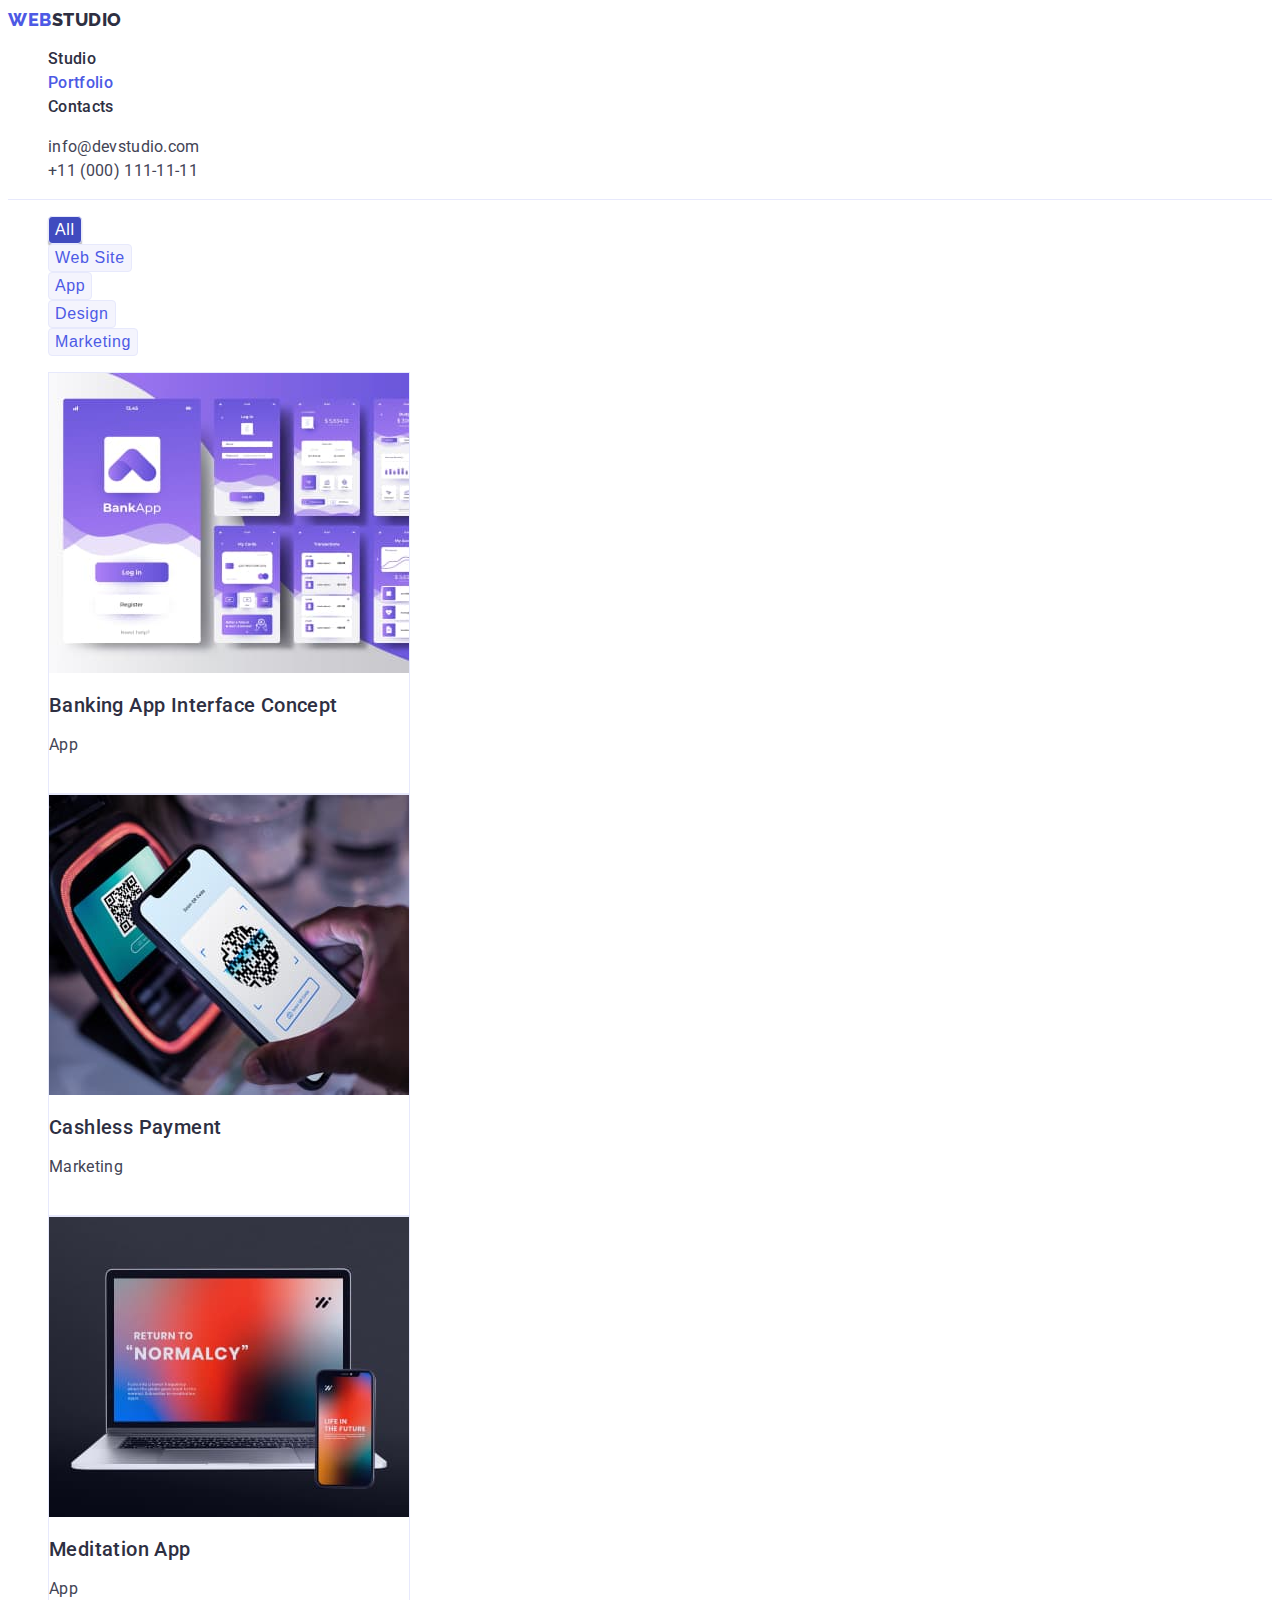
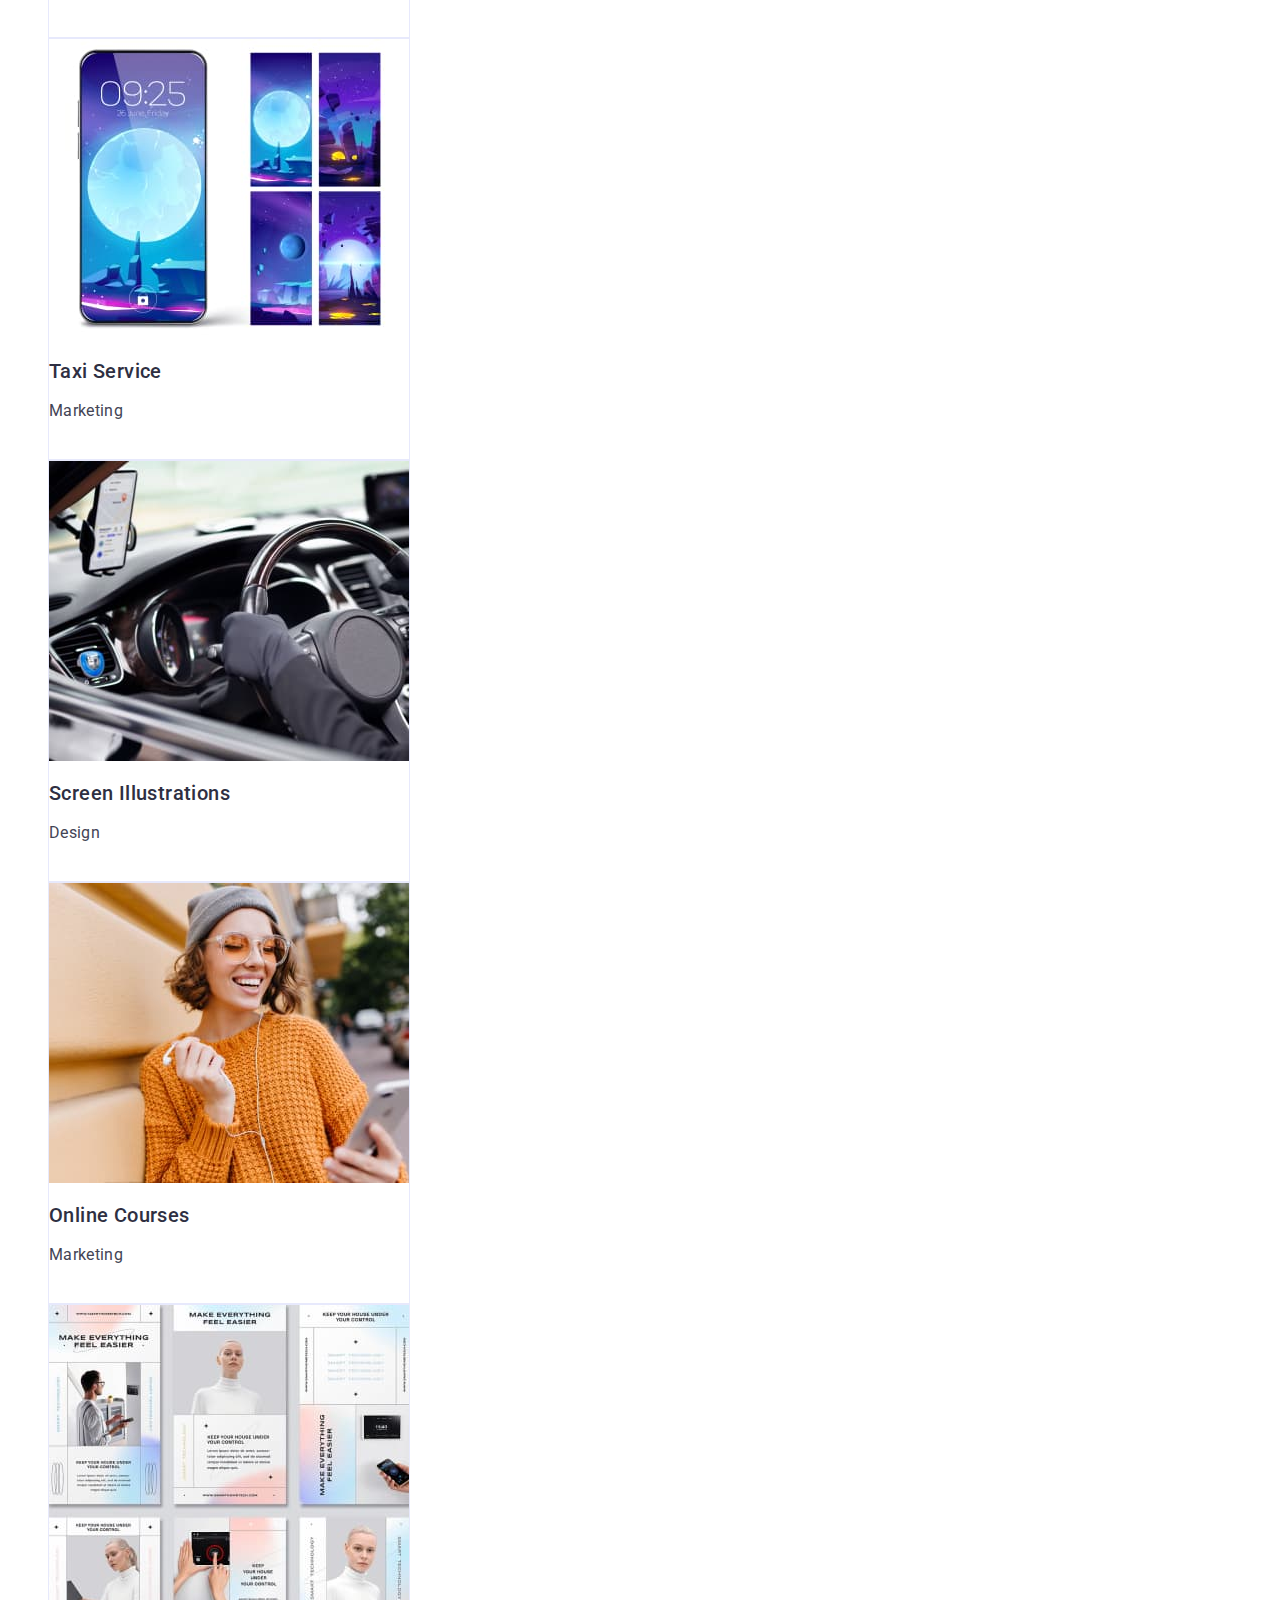
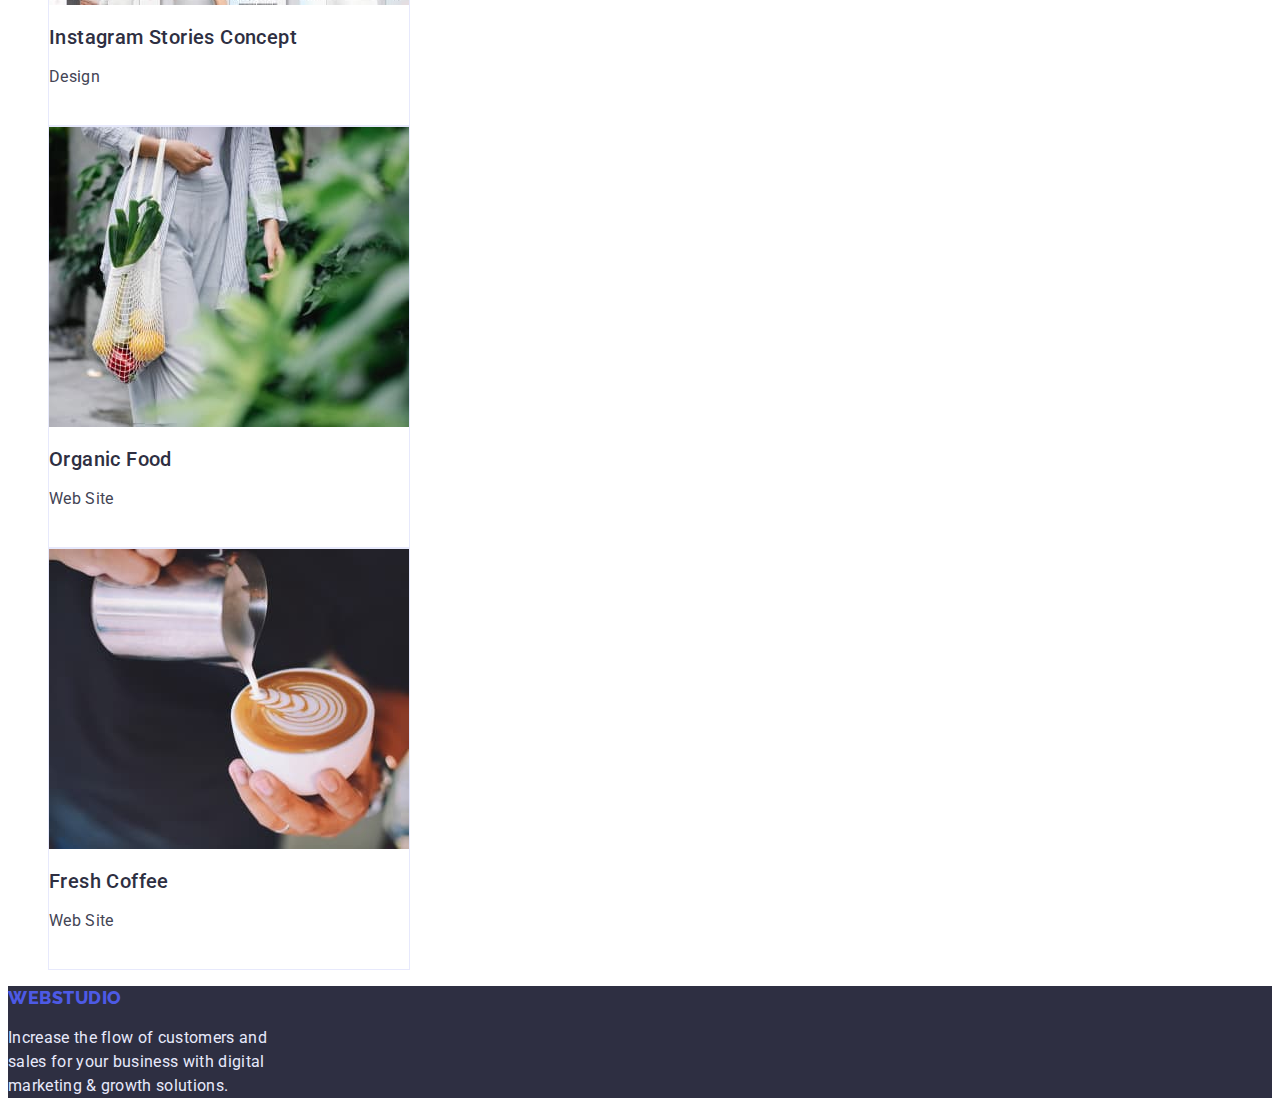
==== portfolio.html @ d4d86e33 "Add files via upload" ====
<!DOCTYPE html>
<html lang="en">

<head>
    <meta charset="UTF-8">
    <meta http-equiv="X-UA-Compatible" content="IE=edge">
    <meta name="viewport" content="width=device-width, initial-scale=1.0">
    <title>Portfolio</title>

    <!-- Fonts -->
    <link rel="preconnect" href="https://fonts.googleapis.com">
    <link rel="preconnect" href="https://fonts.gstatic.com" crossorigin>
    <link href="https://fonts.googleapis.com/css2?family=Raleway:wght@800&family=Roboto:wght@400;500;700;900&display=swap" rel="stylesheet">

    <!-- Custom styles -->
    <link rel="stylesheet" href="./css/styles.css"> 

</head>

<body class="body">
    <header class="header portfolio">
        <div class="header-container container">
            <a 
                href="./index.html" 
                class="logo">
                WEB<span class="logo-dark">STUDIO</span>
            </a> 
            <nav>
            <ul class="nav-list">
                <li class="nav-item">
                <a href="./index.html" 
                class="nav-link">Studio</a>
                </li>
                <li class="nav-item">
                <a href="./portfolio.html" 
                class="nav-link portfolio">Portfolio</a>
                </li>
                <li class="nav-item">
                <a href="#" 
                class="nav-link">Contacts</a>
                </li>
            </ul>
            </nav> 
            <ul class="contact-list">
                <li class="contact-item">
                <a href="mailto:info@devstudio.com" 
                class="contact-link">info@devstudio.com</a>
                </li>
                <li class="contact-item">
                <a href="tel:+110001111111" 
                class="contact-link">+11 (000) 111-11-11</a>
                </li>
            </ul>
        </div>    
    </header>

    <main>
        <section class="main">
            <h1 hidden>Portfolio</h1>
            <div>
                <ul class="button-list">
                    <li class="button-container">
                    <button type="button" class="button first">All</button>
                    </li>
                    <li class="button-container">
                    <button type="button" class="button">Web Site</button>
                    </li>
                    <li>
                    <button type="button" class="button">App</button> 
                    </li>
                    <li class="button-container">
                    <button type="button" class="button">Design</button>
                    </li>
                    <li class="button-container">
                    <button type="button" class="button">Marketing</button> 
                    </li>
                </ul>

                <ul class="project-list">
                    <li class="project-item">
                    <img src="./images/portfolio/img1.jpg" 
                    alt="Інтерфейс додатка в розробі" 
                    width="360" 
                    height="300"
                    class="project-img"> 
                    <h2 class="project-title">Banking App Interface Concept</h2> 
                    <p class="project-description">App</p>
                    </li>

                    <li class="project-item">
                    <img src="./images/portfolio/img2.jpg" 
                    alt="Оплата через штрих-код" 
                    width="360" 
                    height="300"
                    class="project-img">
                    <h2 class="project-title">Cashless Payment</h2>
                    <p class="project-description">Marketing</p>
                    </li>

                    <li class="project-item">
                    <img src="./images/portfolio/img3.jpg" 
                    alt="Сторінка сайту" 
                    width="360" 
                    height="300"
                    class="project-img">
                    <h2 class="project-title">Meditation App</h2>
                    <p class="project-description">App</p>
                    </li>

                    <li class="project-item">
                    <img src="./images/portfolio/img4.jpg" 
                    alt="Лок-скрін телефону" 
                    width="360" 
                    height="300" 
                    class="project-img">
                    <h2 class="project-title">Taxi Service</h2>
                    <p class="project-description">Marketing</p>
                    </li>

                    <li class="project-item">
                    <img src="./images/portfolio/img5.jpg" 
                    alt="Людина за рулем з телефоном прекріпленим до лобового стікла" 
                    width="360" 
                    height="300"
                    class="project-img">
                    <h2 class="project-title">Screen Illustrations</h2> 
                    <p class="project-description">Design</p>
                    </li>

                    <li class="project-item">
                    <img src="./images/portfolio/img6.jpg" 
                    alt="Дівчина з навушниками дивиться у телефон" 
                    width="360" 
                    height="300"
                    class="project-img">
                    <h2 class="project-title">Online Courses</h2>
                    <p class="project-description">Marketing</p>
                    </li>

                    <li class="project-item">
                    <img src="./images/portfolio/img7.jpg" 
                    alt="Дизайн сторіс" 
                    width="360" 
                    height="300"
                    class="project-img">
                    <h2 class="project-title">Instagram Stories Concept</h2> 
                    <p class="project-description">Design</p>
                    </li>

                    <li class="project-item">
                    <img src="./images/portfolio/img8.jpg" 
                    alt="Овочі у екологічному пакеті" 
                    width="360" 
                    height="300"
                    class="project-img">
                    <h2 class="project-title">Organic Food</h2>
                    <p class="project-description">Web Site</p>
                    </li>

                    <li class="project-item">
                    <img src="./images/portfolio/img9.jpg" 
                    alt="Кружка кави" 
                    width="360" 
                    height="300"
                    class="project-img">
                    <h2 class="project-title">Fresh Coffee</h2>
                    <p class="project-description">Web Site</p>
                    </li>
                </ul>
            </div>
        </section>
    </main>

    <footer class="footer">
        <div>
            <a href="./index.html" 
                class="footer-logo">
                WEB<span class="footer-logo-dark">STUDIO</span>
            </a>
            <p class="footer-text">Increase the flow of customers and <br>sales for your business with digital<br> marketing & growth solutions.</p>
        </div>
    </footer>
</body>
</html>
---- css/styles.css ----
:root {
    /*bg colors*/
    --pressed-state:#404BBF;

    /*text colors*/
    --white: #FFFFFF;
    --dark:#2E2F42;
    --primary-brand:#4D5AE5;
    --text:#434455;
    --subtle-text:#8E8F99;
    --accent:#E7E9FC;

    /*other colors*/
    --light:#F4F4FD;
    --success:#31D0AA;

    /* font-size */
    --16px:16px;
    --18px:18px;
    --20px:20px;
    --36px:36px;

    /* font-weight */
    --400:400;
    --500:500;
    --700:700;
    --800:800;

    /* line-height */
    --one-one:1.1;
    --one-two:1.2;
    --one-three:1.3;    
    --one-five:1.5;

    /* letter-spacing */
    --two:0.02em;
    --three:0.03em;
    --four:0.04em;
}

/**
  |============================
  | Reset
  |============================
*/

ul {
    list-style: none;
}

a {
    text-decoration: none;
}

/**
  |============================
  | Base styles
  |============================
*/

body {
    font-family: 'Roboto', sans-serif;
    font-style: normal;
    color:var(--primary-brand);
    background-color: white;
}

/**
  |============================
  | Studio page
  |============================
*/
/* Header */

.logo {
    font-family: 'Raleway';
    font-style: inherit;
    font-weight: var(--800);
    font-size: var(--18px);
    line-height: var(--one-three);
    display: flex;
    align-items: center;
    letter-spacing: var(--three);
    text-transform: uppercase;
    text-decoration: none;
    color:inherit;
}

.logo:hover,
.logo:focus {
    color:inherit;
}

.logo-dark {
    font-family: 'Raleway';
    font-style: inherit;
    font-weight: var(--800);
    font-size: var(--18px);
    line-height: var(--one-three);
    display: flex;
    align-items: center;
    letter-spacing: var(--three);
    text-transform: uppercase;
    text-decoration: none;
    color: var(--dark);
}

.logo-dark:hover,
.logo-dark:focus {
    color:inherit;
}


.nav-link {
    font-style: inherit;
    font-weight: var(--500);
    font-size: var(--16px);
    line-height: var(--one-five);
    letter-spacing: var(--two);
    color: var(--dark);
    text-decoration: none;
}

.nav-link.studio {
    color: inherit;
}

.nav-link:hover,
.nav-link:focus {
    color:inherit;
}

.contact-link {
    font-style: inherit;
    font-weight: var(--400);
    font-size: var(--16px);
    line-height: var(--one-five);
    letter-spacing: var(--two);
    color:var(--text);
    text-decoration: none;
}

.contact-link:hover,
.contact-link:focus {
    color:inherit;
}

/* Hero section */

.hero {
    background-color: var(--dark);
}

.hero-caption {
    font-style: inherit;
    font-weight: var(--700);
    font-size: 56px;
    line-height: 1.07;
    letter-spacing: var(--two);
    color: var(--white);  

}


.hero-button {
    font-style: inherit;
    font-weight: var(--500);
    font-size: var(--16px);
    line-height: var(--one-five);
    display: flex;
    align-items: center;
    letter-spacing: var(--four);
    color: var(--light);
    cursor: pointer;
    border-radius: 4px;
    border: 0ch;
    background-color: var(--primary-brand);
}

.hero-button:hover,
.hero-button:focus {
    background-color: var(--pressed-state);
}

/* Features section  */


.features-name {
    font-style: inherit;
    font-weight: var(--500);
    font-size: var(--20px);
    line-height: var(--one-two);
    letter-spacing: var(--two);
    text-transform: capitalize;  
    color: var(--dark);
}


.features-description {
    font-size: var(--16px);
    line-height: var(--one-five);
    letter-spacing: var(--two);
    color: var(--text);
}


/* Work section */

.work-caption {
    font-style: inherit;
    font-weight: var(--700);
    font-size: var(--36px);
    line-height: var(--one-one);
    letter-spacing:var(--two);
    text-transform: capitalize;
    color: var(--dark);
}


/* Team section */

.team {
    background-color: var(--light);
}


.team-caption {
    font-style: inherit;
    font-weight: var(--700);
    font-size: var(--36px);
    line-height: var(--one-one);
    letter-spacing: var(--two);
    text-transform: capitalize;
    color: var(--dark);
}


.team-card {
    background: var(--light);
    box-shadow: 0px 1px 6px rgba(46, 47, 66, 0.08), 0px 1px 1px rgba(46, 47, 66, 0.16), 0px 2px 1px rgba(46, 47, 66, 0.08);
    border-radius: 0px 0px 4px 4px;
    width: 264px;
}


.team-member {
    font-style: inherit;
    font-weight: var(--500);
    font-size: var(--20px);
    line-height:var(--one-two);
    text-align: center;
    letter-spacing: var(--two);
    color:var(--dark);
}

.team-occupation {
    font-size: var(--16px);
    line-height: var(--one-five);
    text-align: center;
    letter-spacing: var(--two);
    color:var(--text);
}


/* Footer */

.footer {
    background-color: var(--dark);
}

.footer-logo {
    font-family: 'Raleway';
    font-style: inherit;
    font-weight: var(--800);
    font-size: var(--18px);
    line-height: var(--one-three);
    display: flex;
    align-items: center;
    letter-spacing: var(--three);
    text-transform: uppercase;
    text-decoration: none;
    color:inherit;
}

.footer-logo-white {
    font-family: 'Raleway';
    font-style: inherit;
    font-weight: var(--800);
    font-size: var(--18px);
    line-height: var(--one-three);
    display: flex;
    align-items: center;
    letter-spacing: var(--three);
    text-transform: uppercase;
    text-decoration: none;
    color: var(--light); 
}

.footer-logo-white:hover,
.footer-logo-white:focus {
    color:inherit;
}

.footer-text {
    font-size: var(--16px);
    line-height: var(--one-five);
    letter-spacing: var(--two);
    color: var(--accent);
}

   
/**
  |============================
  | Portfolio page
  |============================
*/

/* Header section */

.header.portfolio {
    border-bottom: 1px solid var(--accent);
}

.nav-link.portfolio {
    color: inherit;
}

/* Main section */


.button.first {
    font-style: inherit;
    font-weight: var(--500);
    font-size: var(--16px);
    line-height:var(--one-five);
    color: var(--white);
    background-color:var(--pressed-state);
    display: flex;
    align-items: center;
    letter-spacing: var(--four); 
    box-shadow: 0px 3px 1px rgba(0, 0, 0, 0.1), 0px 2px 1px rgba(0, 0, 0, 0.08), 0px 2px 2px rgba(0, 0, 0, 0.12);
    cursor: pointer;
    border-radius: 4px;
    text-align: center;
}

.button {
    font-style: inherit;
    font-weight: var(--500);
    font-size: var(--16px);
    line-height: var(--one-five);
    color:inherit;
    background-color: var(--light);
    display: flex;
    align-items: center;
    letter-spacing: var(--four); 
    border: 1px solid var(--accent);
    cursor: pointer;
    border-radius: 4px;
    text-align: center;

}
  
.button:hover,
.button:focus {
    background-color: var(--pressed-state);
    color: var(--white);
}


.project-item {
    border: 1px solid #E7E9FC;
    width: 360px;
    height: 420px;
}
  

.project-title {
    font-style: inherit;
    font-weight: var(--500);
    font-size: var(--20px);
    line-height:var(--one-one);
    letter-spacing: var(--two);
    color: var(--dark);
}
  
.project-description {
    font-size: var(--16px);
    line-height: var(--one-five);
    letter-spacing: var(--two);
    color: var(--text);
}
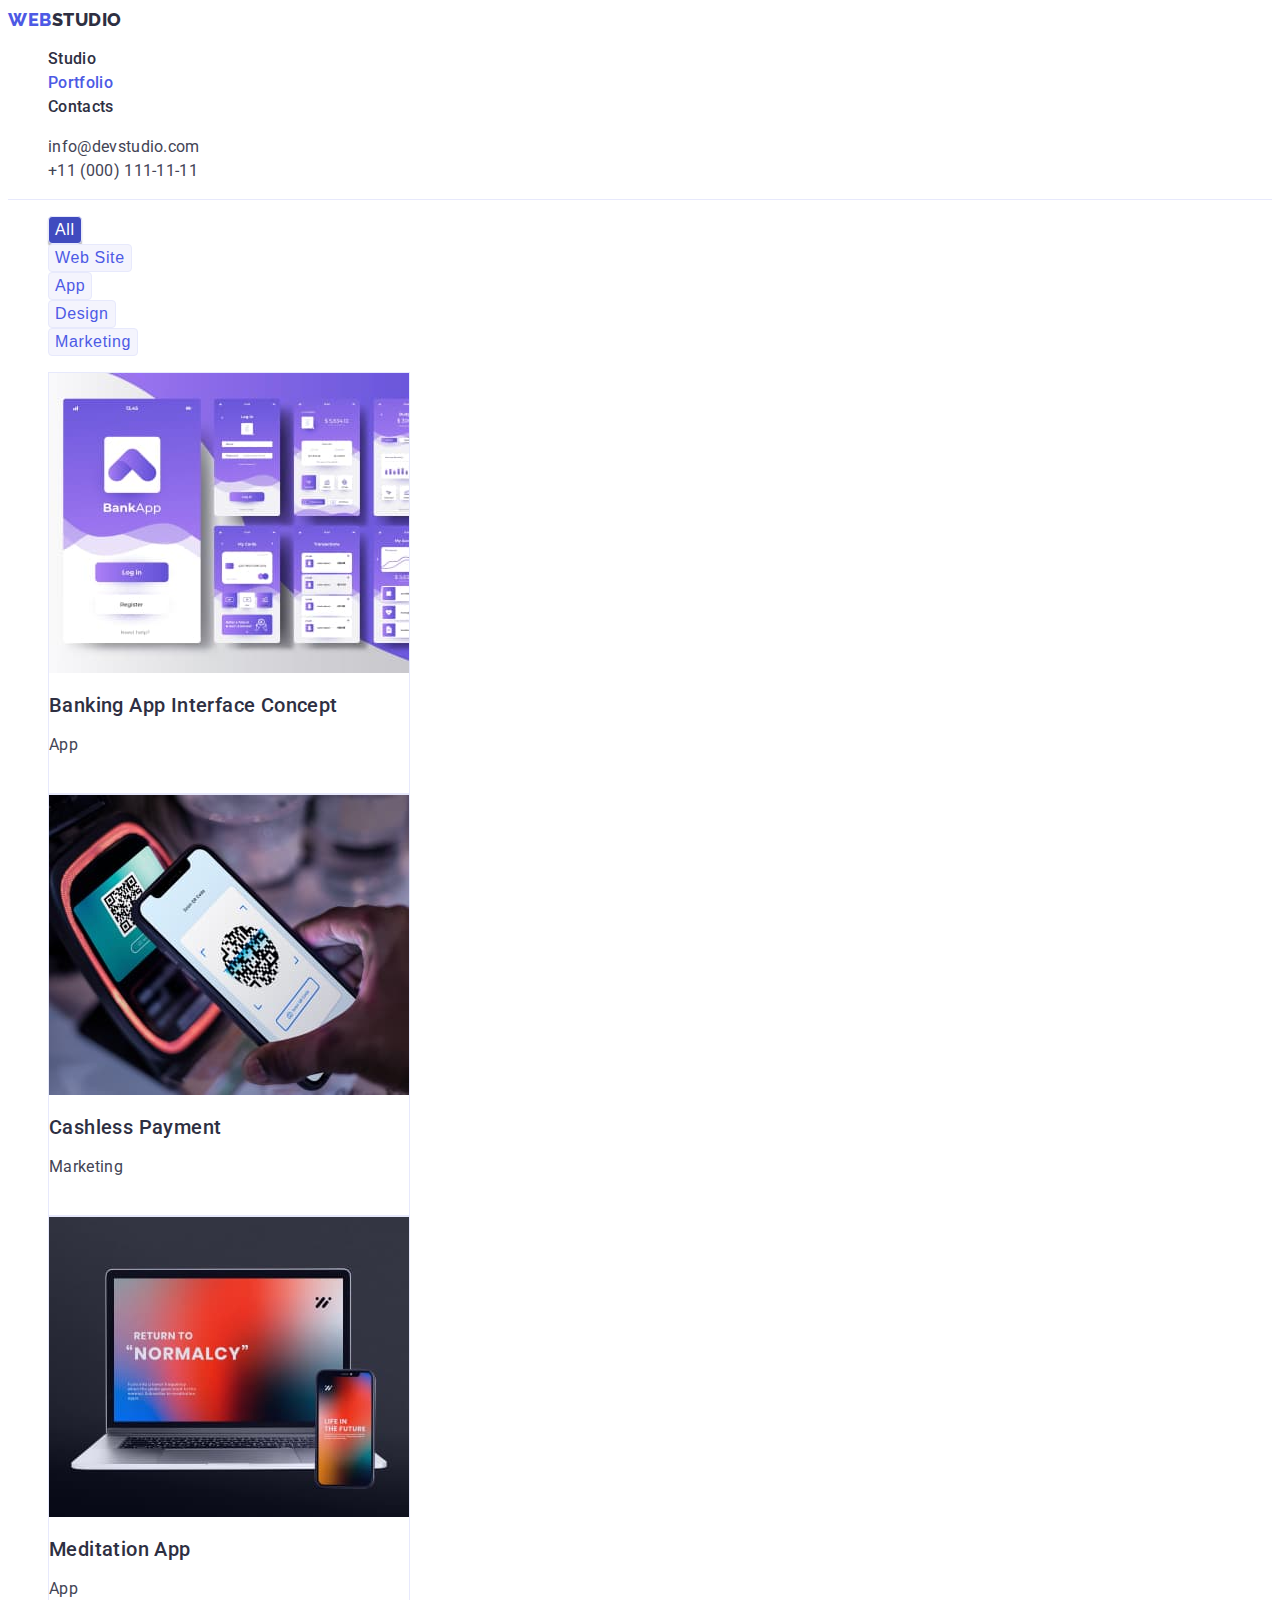
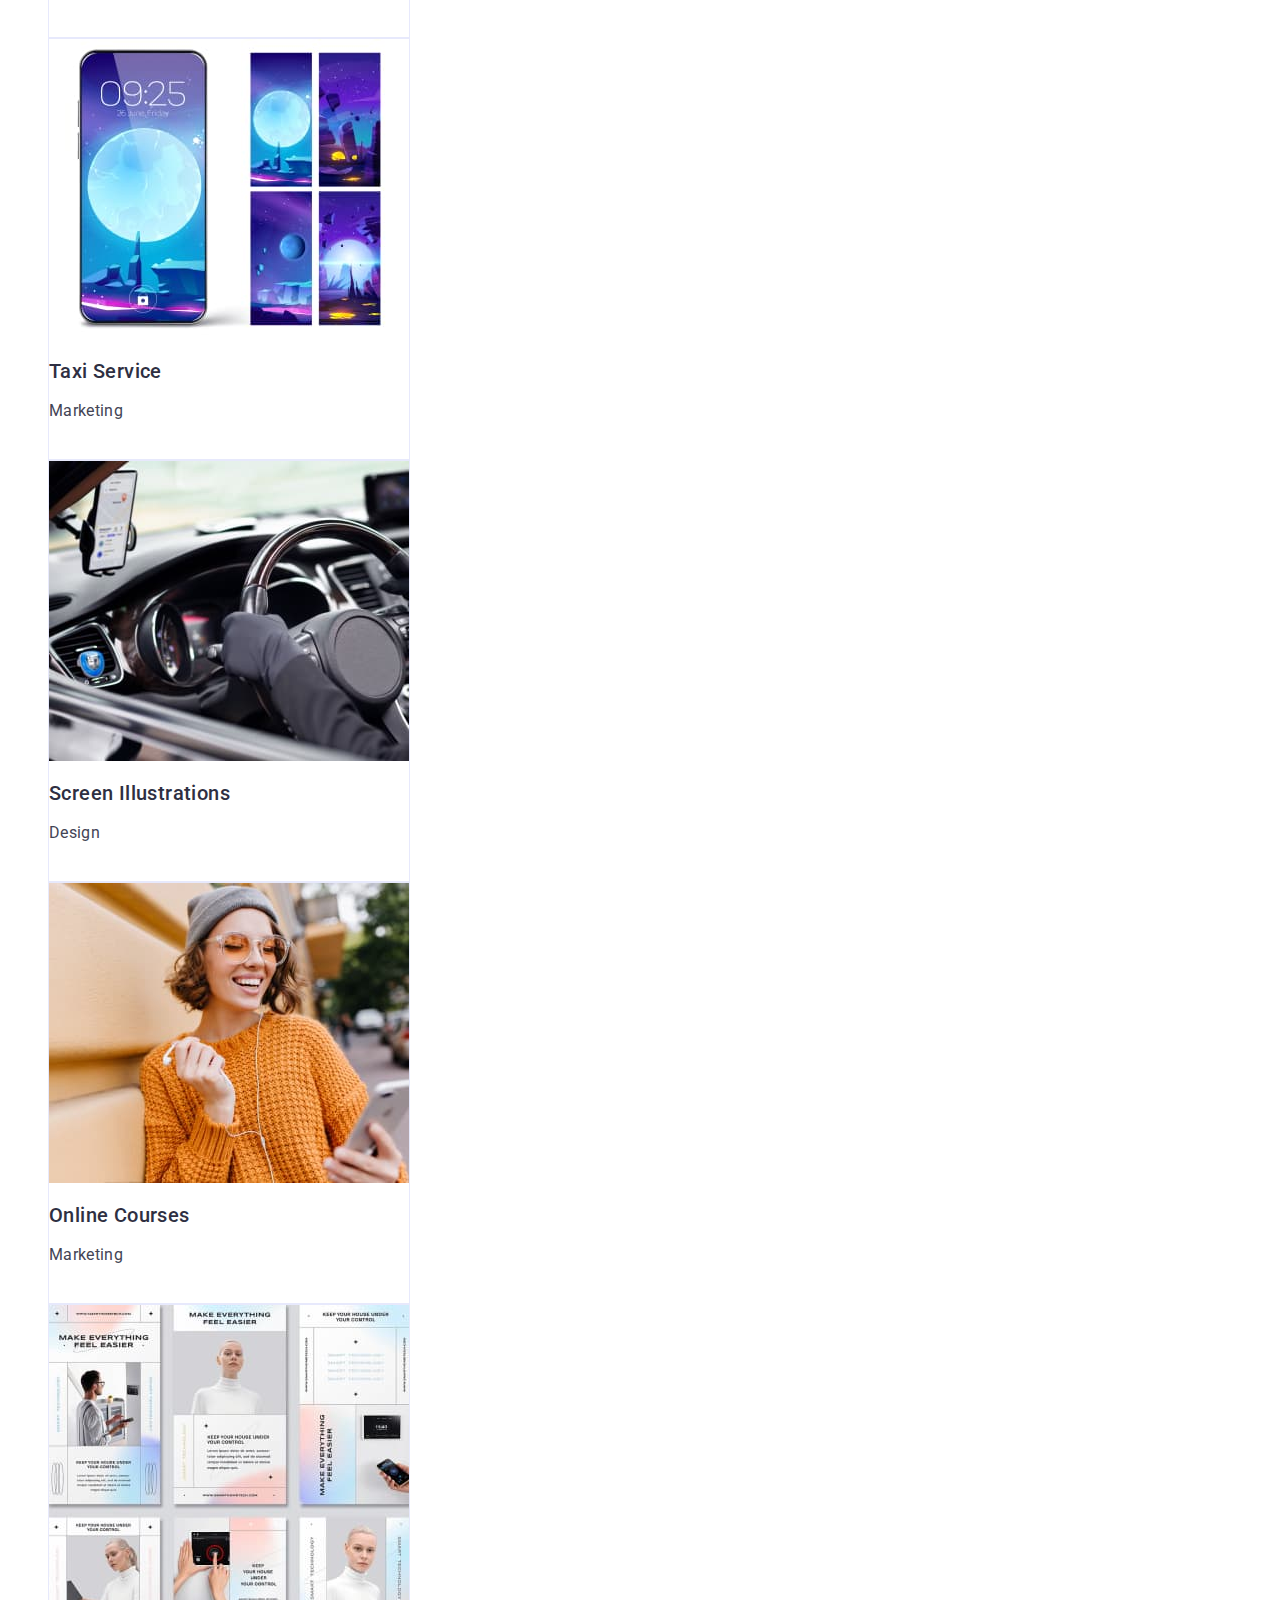
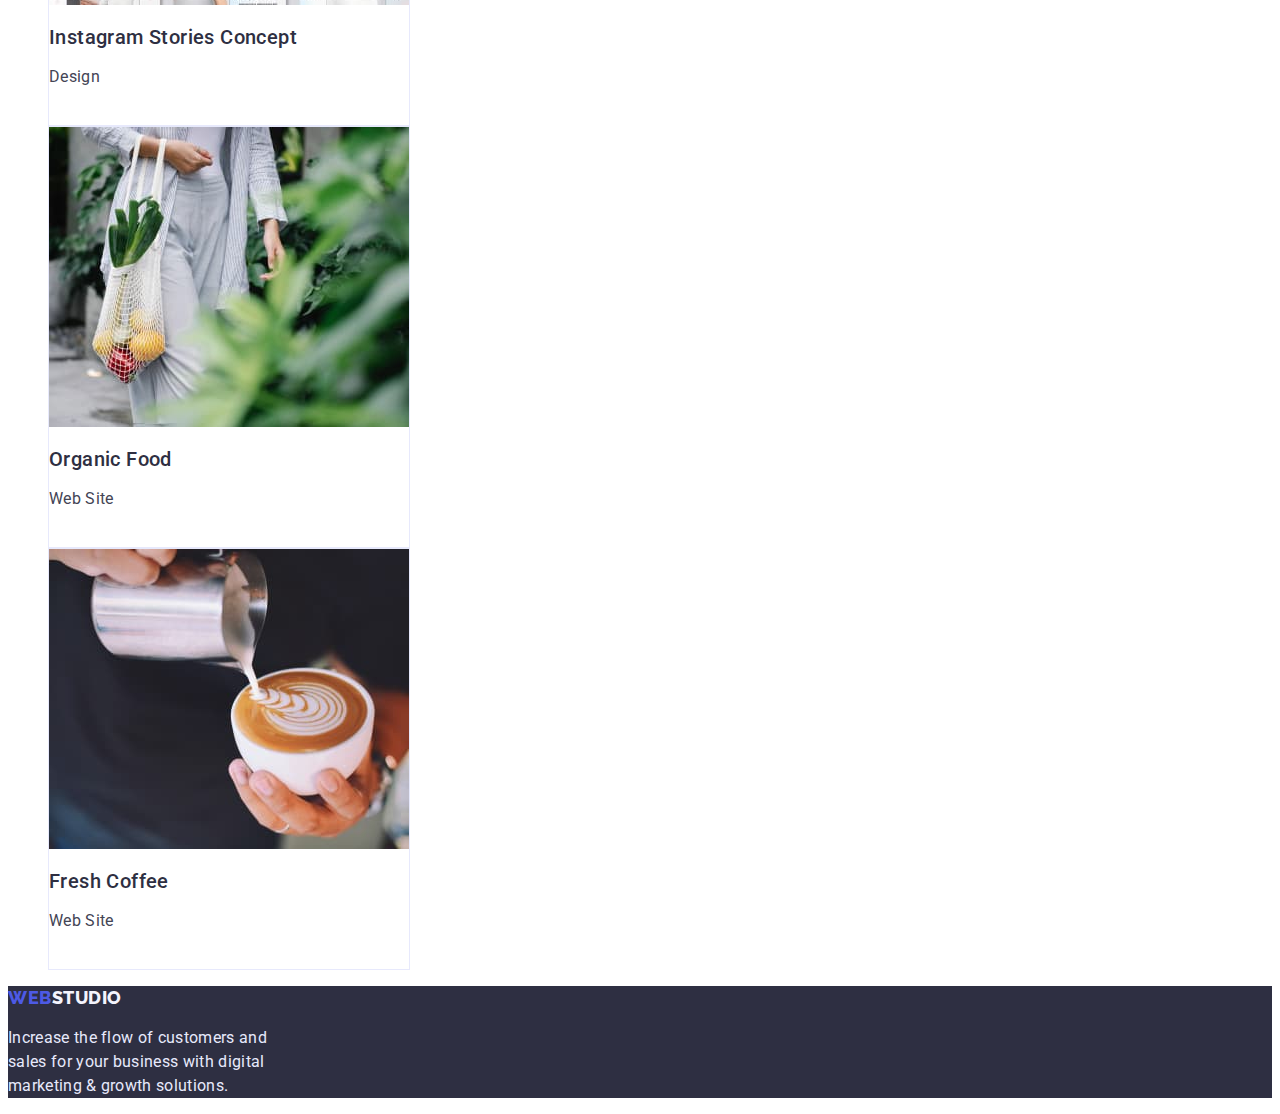
==== commit e003ea38: "Add files via upload" ====
--- a/portfolio.html
+++ b/portfolio.html
@@ -175,7 +175,7 @@
         <div>
             <a href="./index.html" 
                 class="footer-logo">
-                WEB<span class="footer-logo-dark">STUDIO</span>
+                WEB<span class="footer-logo-white">STUDIO</span>
             </a>
             <p class="footer-text">Increase the flow of customers and <br>sales for your business with digital<br> marketing & growth solutions.</p>
         </div>
